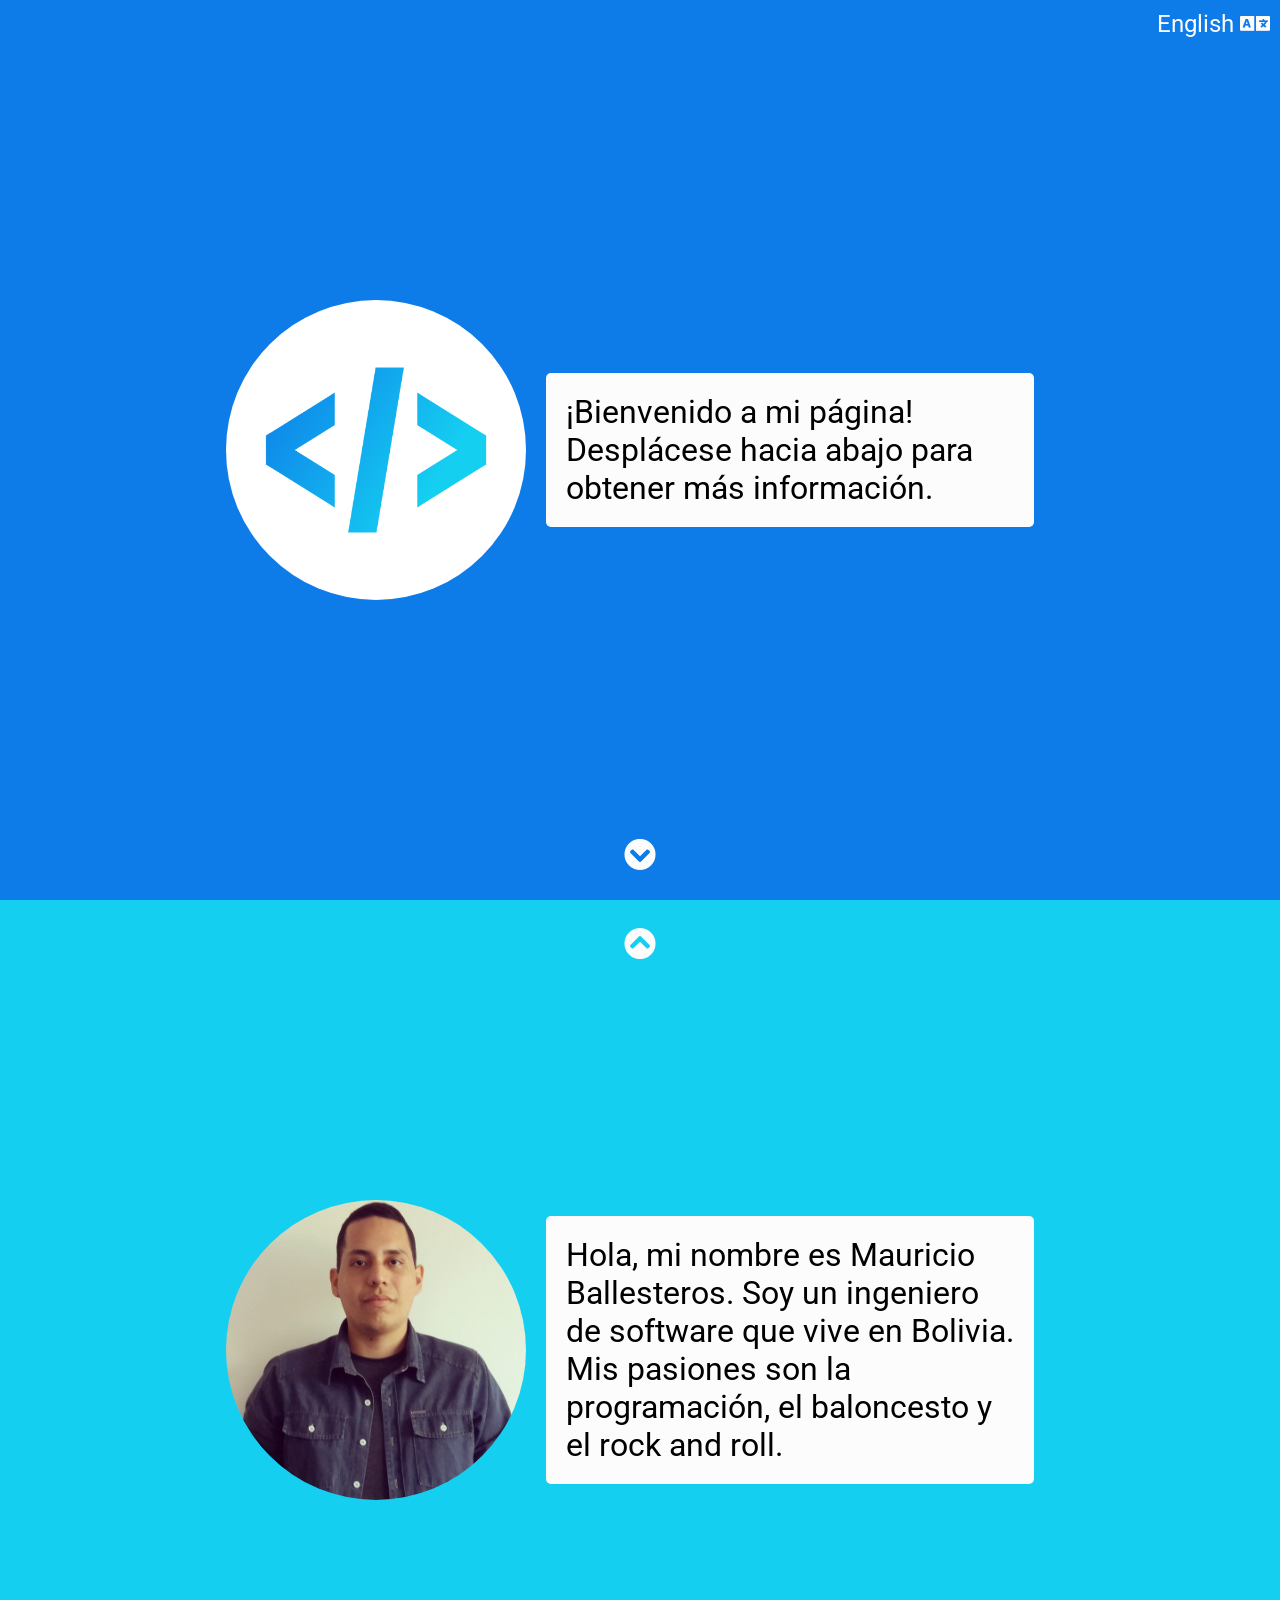
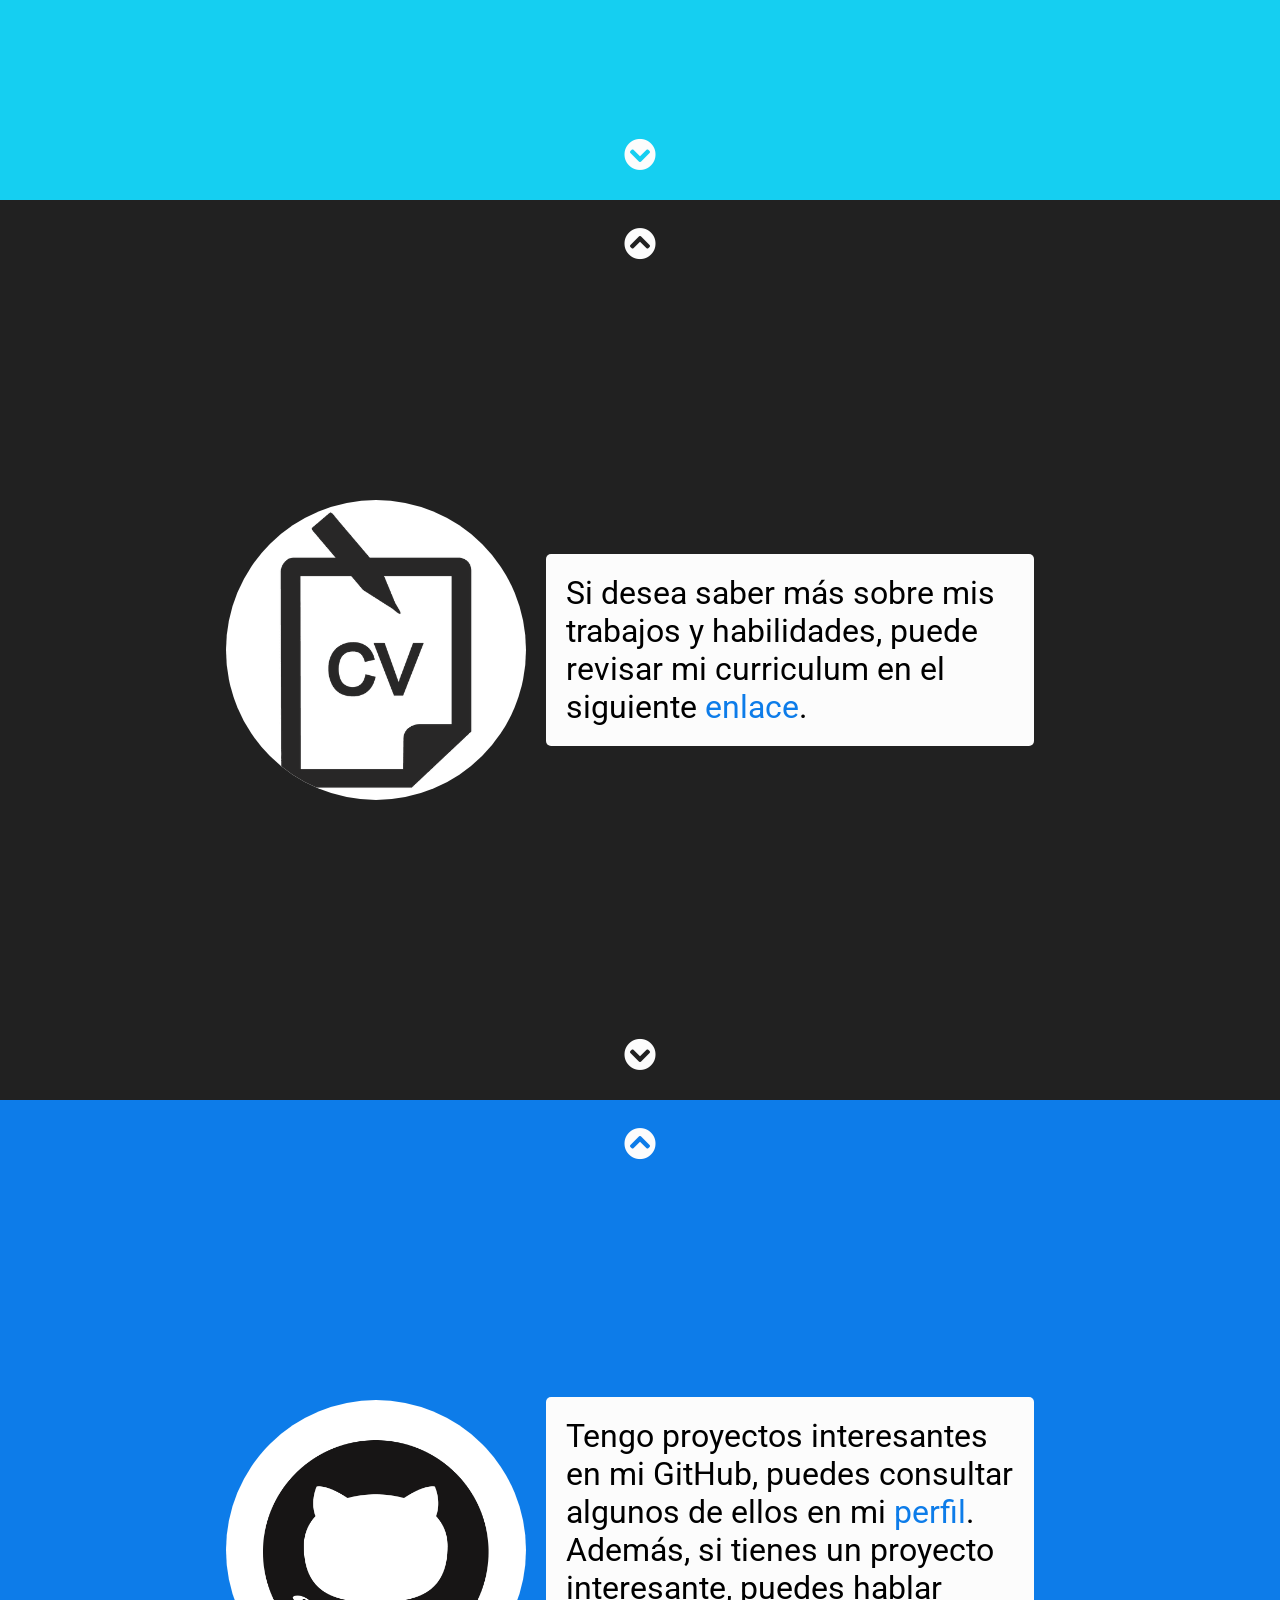
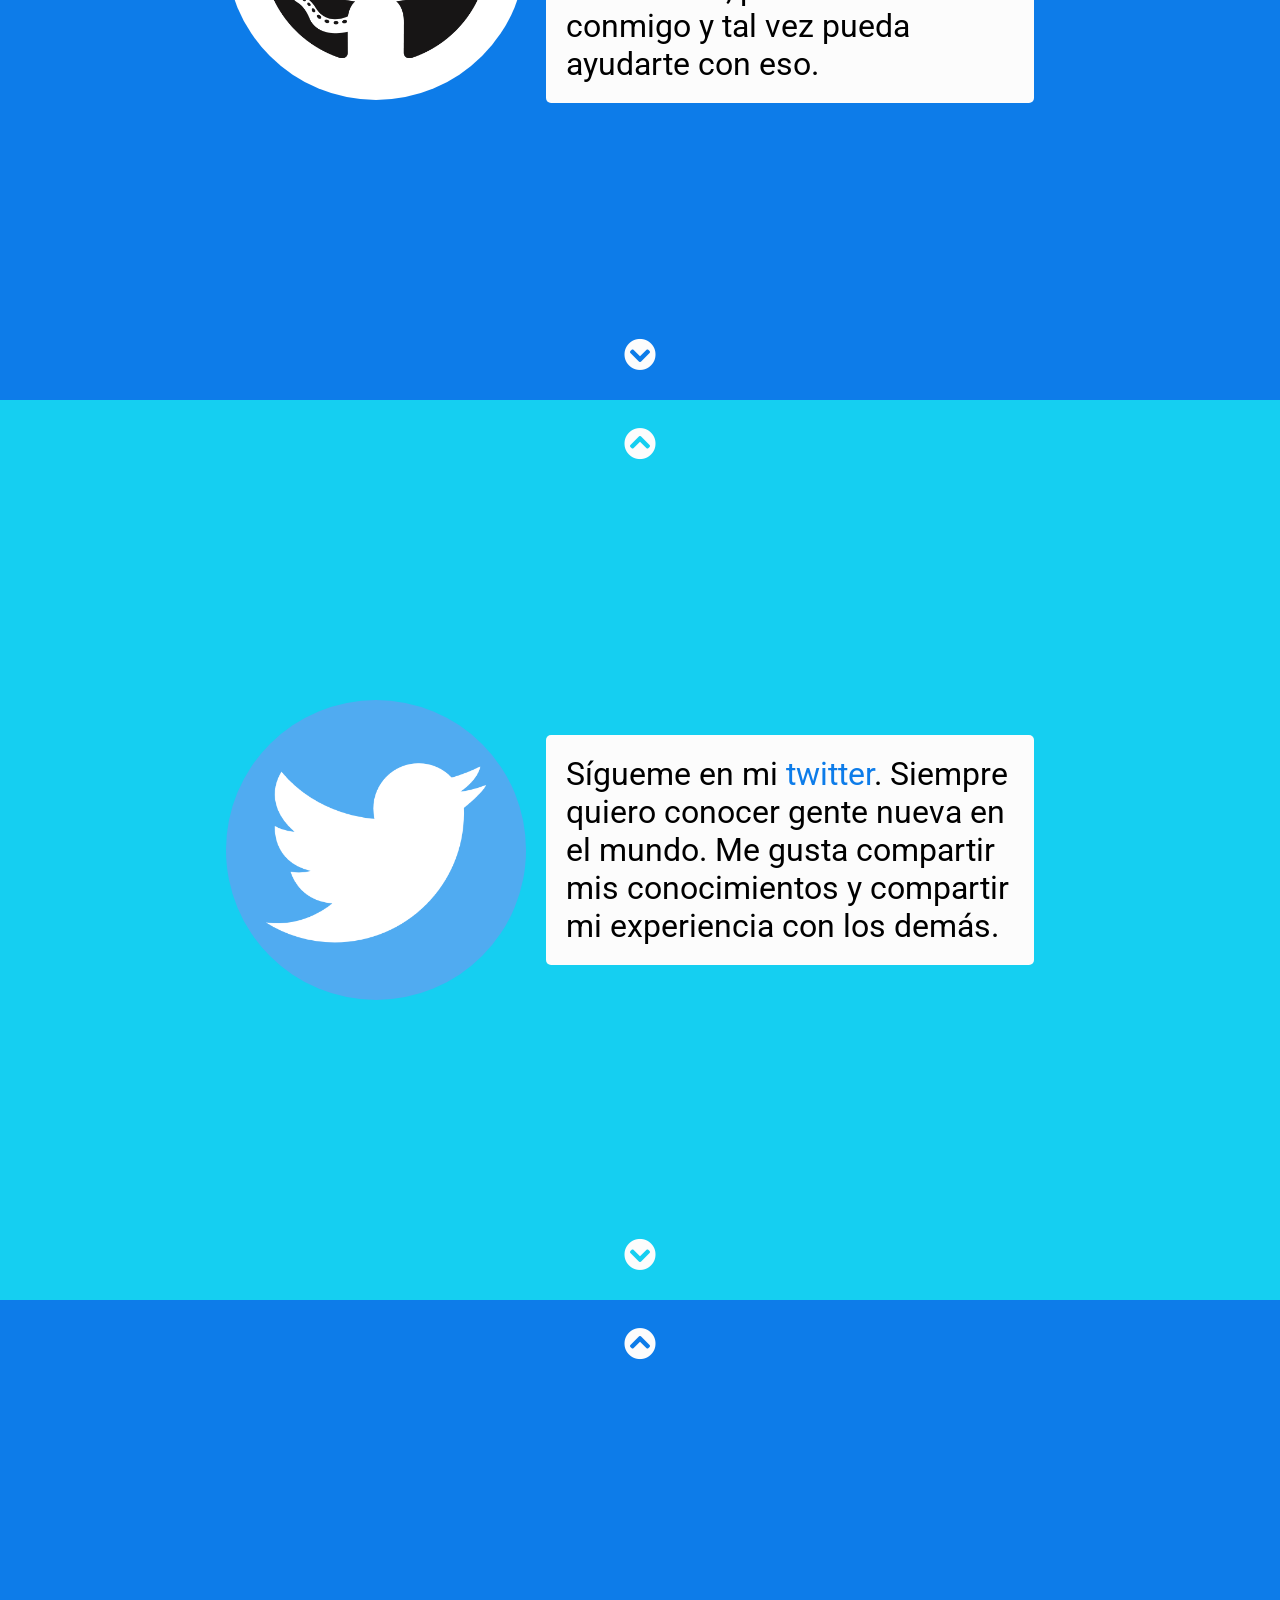
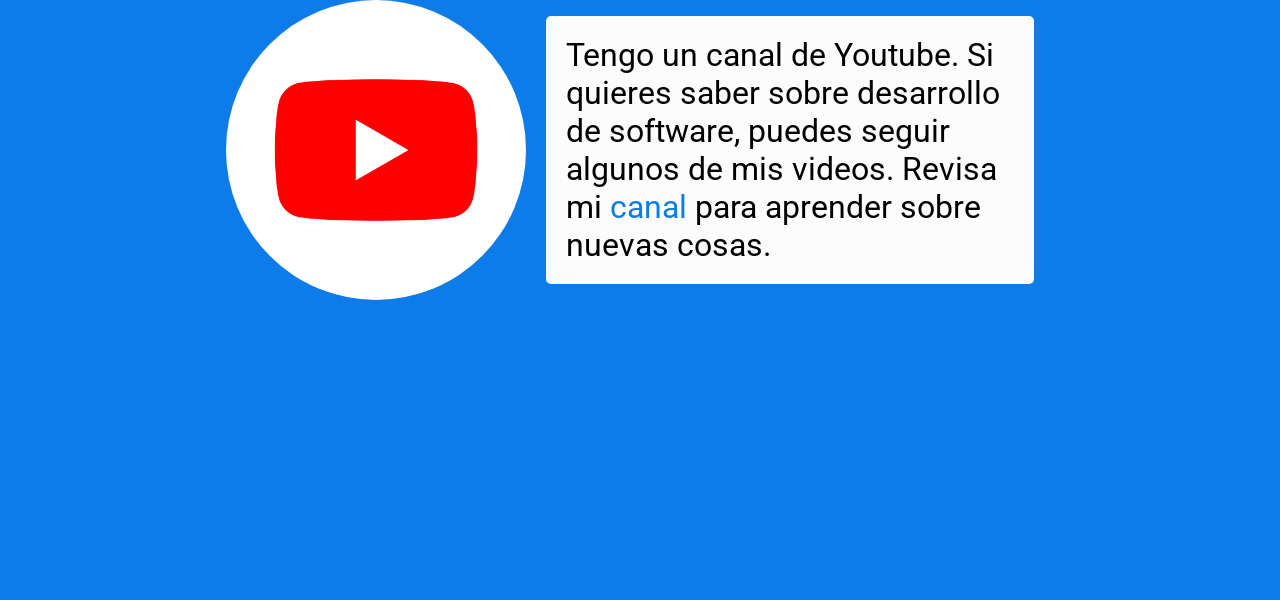
==== es.html @ e07f4682 "Add Translate" ====
<!DOCTYPE html>
<html lang="en">
  <head>
    <!-- Required meta tags -->
    <meta charset="utf-8" />
    <meta name="viewport" content="width=device-width, initial-scale=1" />

    <link rel="shortcut icon" href="favicon.ico" />

    <!-- Icons -->
    <link
      rel="stylesheet"
      href="https://cdnjs.cloudflare.com/ajax/libs/font-awesome/5.15.1/css/all.min.css"
    />

    <!-- Fonts -->
    <link
      href="http://fonts.googleapis.com/css?family=Roboto"
      rel="stylesheet"
      type="text/css"
    />

    <!-- Styles -->
    <link rel="stylesheet" href="styles.css" />

    <title>@mauriballes</title>
  </head>
  <body>
    <div class="language">
      <a href="/">English <i class="fas fa-language"></i></a>
    </div>
    <div class="container">
      <!-- Page 1 -->
      <div class="layout background-1" id="p1">
        <div class="content fill-margin-top">
          <img src="images/logo.png" class="rounded-image" alt="Logo" />
          <p class="text-message">
            ¡Bienvenido a mi página! Desplácese hacia abajo para obtener más
            información.
          </p>
        </div>
        <div class="arrow-down">
          <a href="#p2"><i class="fas fa-chevron-circle-down icon-size"></i></a>
        </div>
      </div>
      <!-- Page 2 -->
      <div class="layout background-2" id="p2">
        <div class="arrow-up">
          <a href="#p1"><i class="fas fa-chevron-circle-up icon-size"></i></a>
        </div>
        <div class="content">
          <img src="images/about.jpg" class="rounded-image" alt="Logo" />
          <p class="text-message">
            Hola, mi nombre es Mauricio Ballesteros. Soy un ingeniero de
            software que vive en Bolivia. Mis pasiones son la programación, el
            baloncesto y el rock and roll.
          </p>
        </div>
        <div class="arrow-down">
          <a href="#p3"><i class="fas fa-chevron-circle-down icon-size"></i></a>
        </div>
      </div>
      <!-- Page 3 -->
      <div class="layout background-3" id="p3">
        <div class="arrow-up">
          <a href="#p2"><i class="fas fa-chevron-circle-up icon-size"></i></a>
        </div>
        <div class="content">
          <img src="images/cv.png" class="rounded-image" alt="Logo" />
          <p class="text-message">
            Si desea saber más sobre mis trabajos y habilidades, puede revisar
            mi curriculum en el siguiente
            <a class="link" href="http://cv.mauriballes.com" target="_blank"
              >enlace</a
            >.
          </p>
        </div>
        <div class="arrow-down">
          <a href="#p4"><i class="fas fa-chevron-circle-down icon-size"></i></a>
        </div>
      </div>
      <!-- Page 4 -->
      <div class="layout background-1" id="p4">
        <div class="arrow-up">
          <a href="#p3"><i class="fas fa-chevron-circle-up icon-size"></i></a>
        </div>
        <div class="content">
          <img src="images/github.png" class="rounded-image" alt="Logo" />
          <p class="text-message">
            Tengo proyectos interesantes en mi GitHub, puedes consultar algunos
            de ellos en mi
            <a
              class="link"
              href="https://github.com/mauriballes"
              target="_blank"
              >perfil</a
            >. Además, si tienes un proyecto interesante, puedes hablar conmigo
            y tal vez pueda ayudarte con eso.
          </p>
        </div>
        <div class="arrow-down">
          <a href="#p5"><i class="fas fa-chevron-circle-down icon-size"></i></a>
        </div>
      </div>
      <!-- Page 5 -->
      <div class="layout background-2" id="p5">
        <div class="arrow-up">
          <a href="#p4"><i class="fas fa-chevron-circle-up icon-size"></i></a>
        </div>
        <div class="content">
          <img src="images/twitter.png" class="rounded-image" alt="Logo" />
          <p class="text-message">
            Sígueme en mi
            <a
              class="link"
              href="https://twitter.com/mauriballes"
              target="_blank"
              >twitter</a
            >. Siempre quiero conocer gente nueva en el mundo. Me gusta
            compartir mis conocimientos y compartir mi experiencia con los
            demás.
          </p>
        </div>
        <div class="arrow-down">
          <a href="#p6"><i class="fas fa-chevron-circle-down icon-size"></i></a>
        </div>
      </div>
      <!-- Page 6 -->
      <div class="layout background-1" id="p6">
        <div class="arrow-up">
          <a href="#p5"><i class="fas fa-chevron-circle-up icon-size"></i></a>
        </div>
        <div class="content fill-margin-bottom">
          <img src="images/youtube.png" class="rounded-image" alt="Logo" />
          <p class="text-message">
            Tengo un canal de Youtube. Si quieres saber sobre desarrollo de
            software, puedes seguir algunos de mis videos. Revisa mi
            <a
              class="link"
              href="https://www.youtube.com/channel/UCk23CTi6hzXg4H_iTuXcMEQ"
              target="_blank"
              >canal</a
            >
            para aprender sobre nuevas cosas.
          </p>
        </div>
      </div>
    </div>
  </body>
</html>
---- styles.css ----
/* body {
  background-image: linear-gradient(to bottom right, #0d7ce9, #15cff1);
  background-repeat: no-repeat;
  background-size: cover;
} */

html {
  scroll-behavior: smooth;
}

body {
  font-family: "Roboto";
  font-size: 32px;
}

html,
body {
  padding: 0;
  margin: 0;
}

a:link {
  color: #fcfcfc;
  text-decoration: none;
}

a:visited {
  color: #fcfcfc;
  text-decoration: none;
}

a:hover {
  color: #ddd;
  text-decoration: none;
}

a:active {
  color: #fcfcfc;
  text-decoration: none;
}

a.link:link {
  color: #0d7ce9;
}

a.link:visited {
  color: #0d7ce9;
}

a.link:hover {
  color: #15cff1;
}

a.link:active {
  color: #0d7ce9;
}

.layout {
  display: flex;
  flex-direction: column;
  width: 100%;
  height: 100vh;
}

.background-1 {
  background-color: #0d7ce9;
}

.background-2 {
  background-color: #15cff1;
}

.background-3 {
  background-color: #212121;
}

.fill-margin-top {
  margin-top: 10vh;
}

.fill-margin-bottom {
  margin-bottom: 10vh;
}

.content {
  display: flex;
  flex-direction: row;
  justify-content: center;
  align-items: center;
  height: 80vh;
}

.text-message {
  background-color: #fcfcfc;
  border-radius: 5px;
  padding: 20px;
  width: 35vw;
  margin: 20px;
}

.icon-size {
  font-size: 32px;
}

.arrow-down {
  display: flex;
  justify-content: center;
  align-items: center;
  height: 10vh;
}

.arrow-up {
  display: flex;
  justify-content: center;
  align-items: center;
  height: 10vh;
}

.rounded-image {
  border-radius: 50%;
  border-color: #212121;
  background-color: white;
  height: 300px;
}

.language {
  font-size: 24px;
  position: fixed;
  top: 10px;
  right: 10px;
}

@media screen and (max-width: 768px) {
  body {
    font-size: 24px;
  }

  .text-message {
    width: 65vw;
  }

  .content {
    flex-direction: column;
  }

  .rounded-image {
    height: 200px;
  }
}
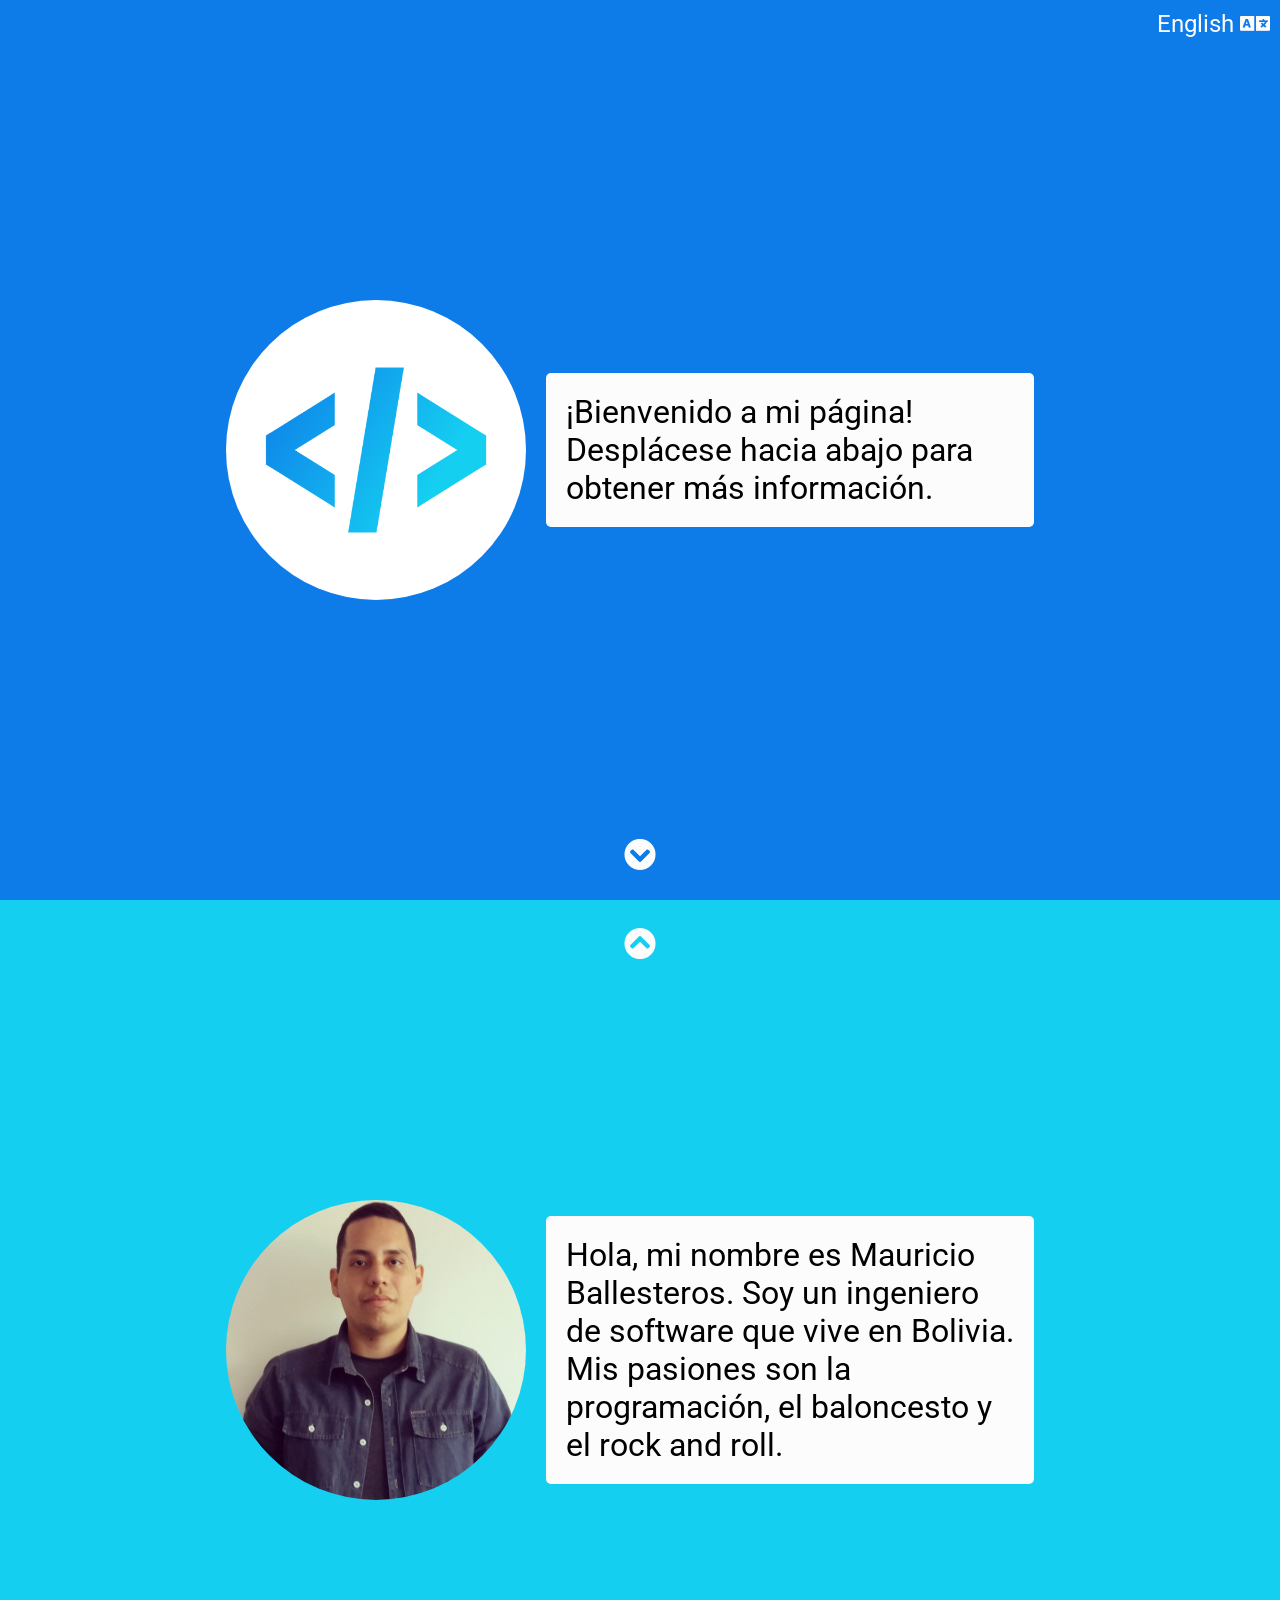
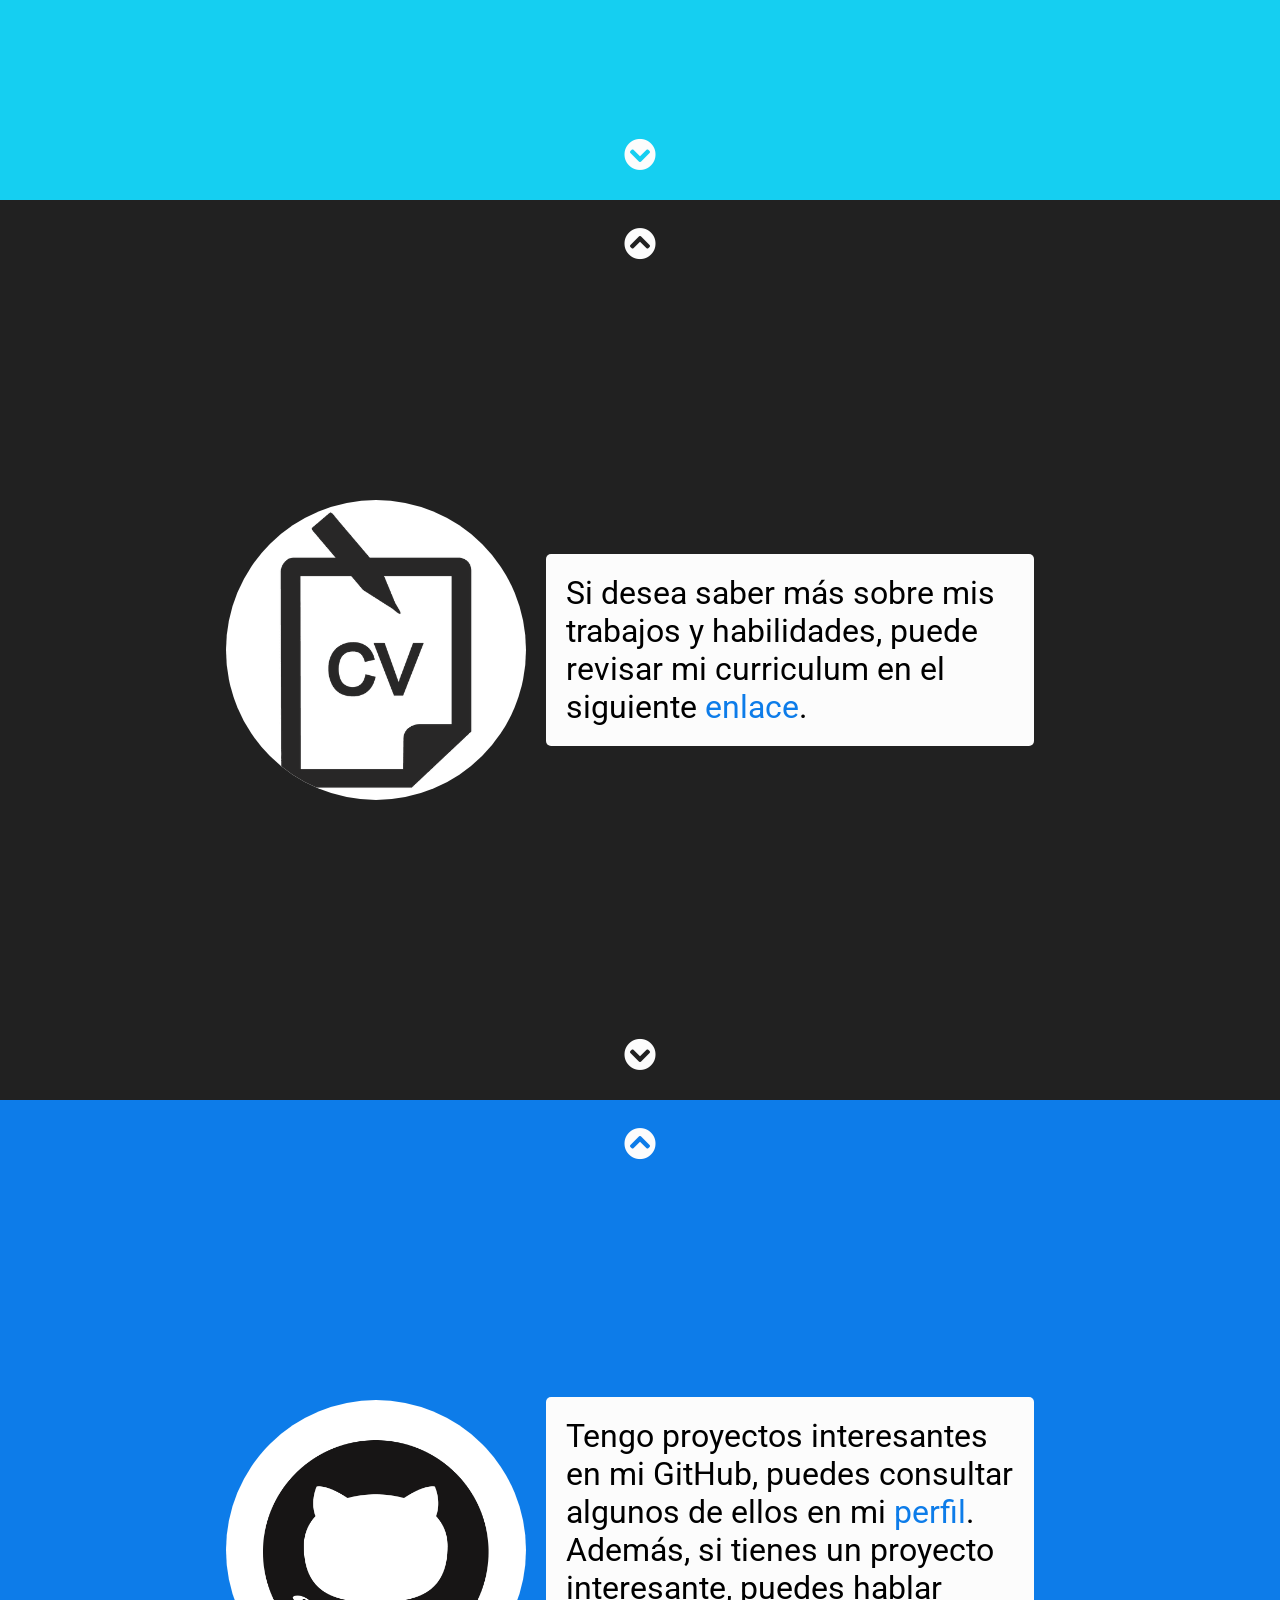
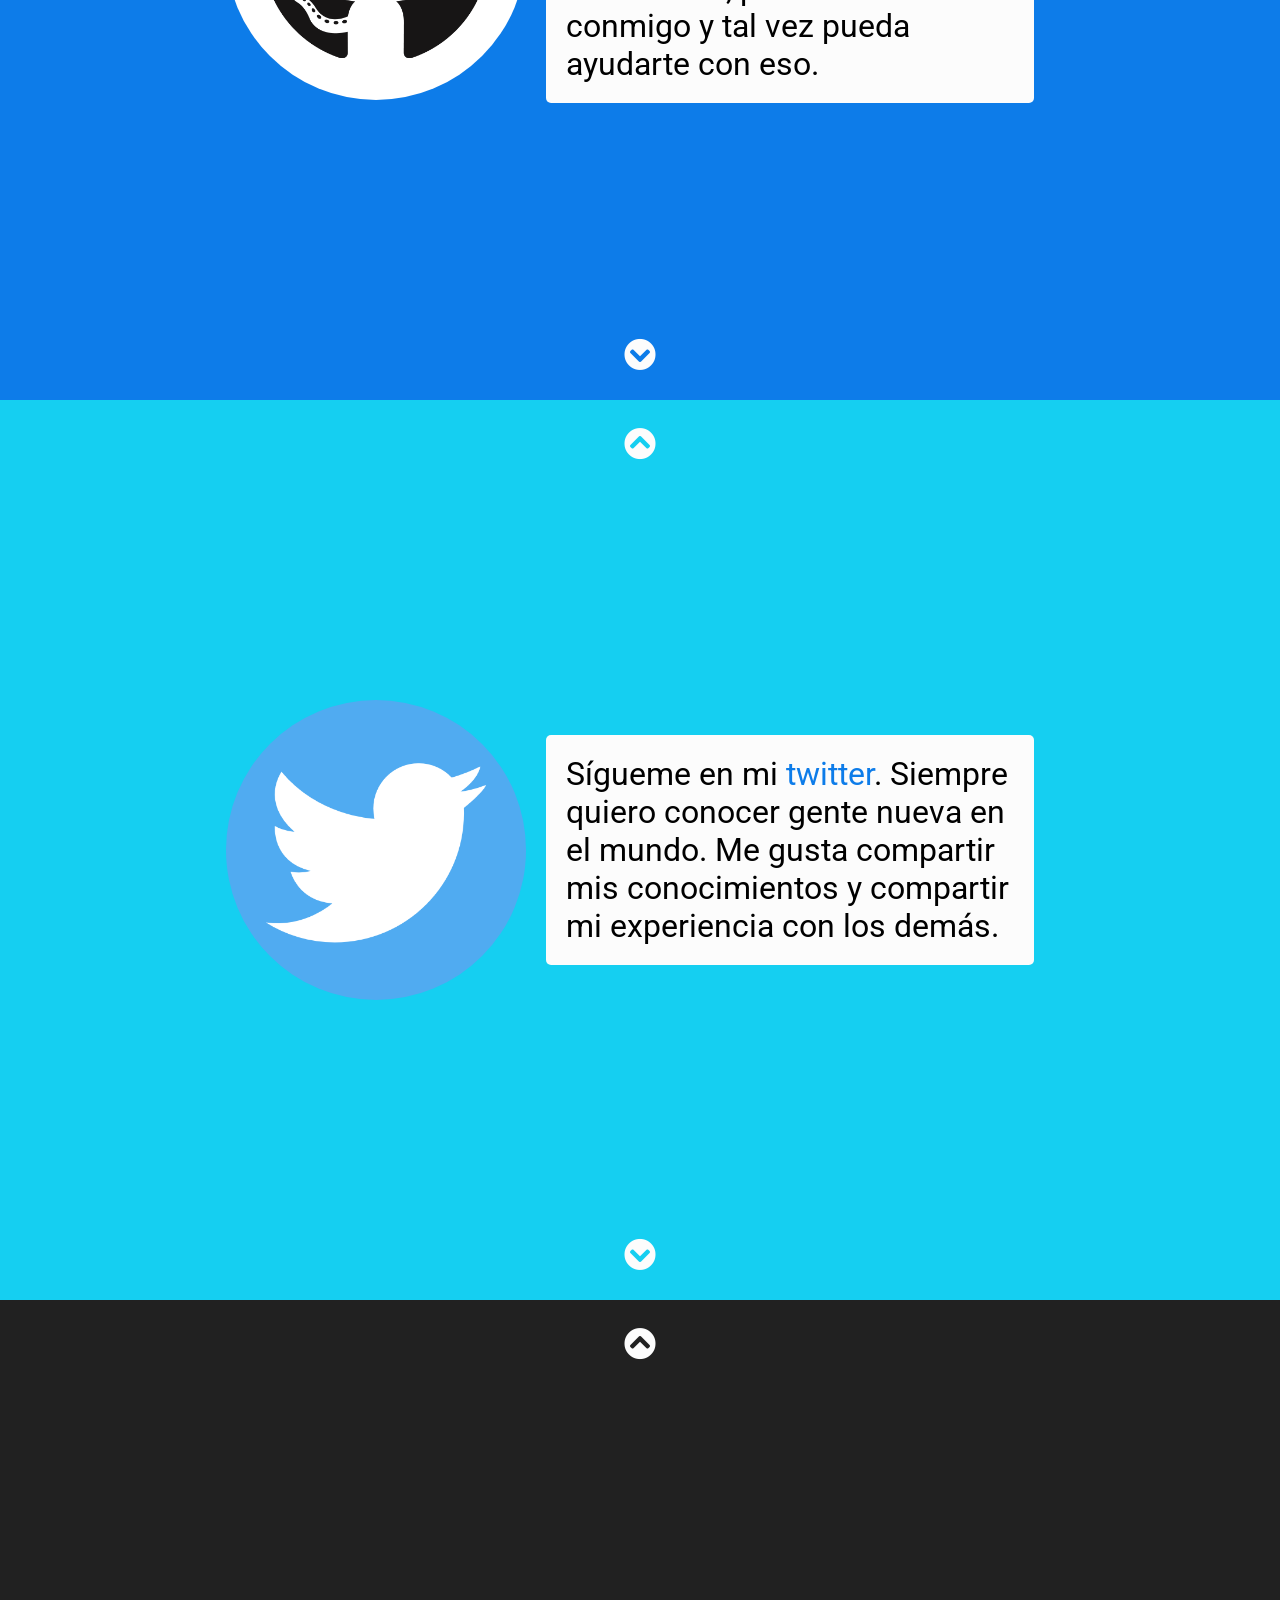
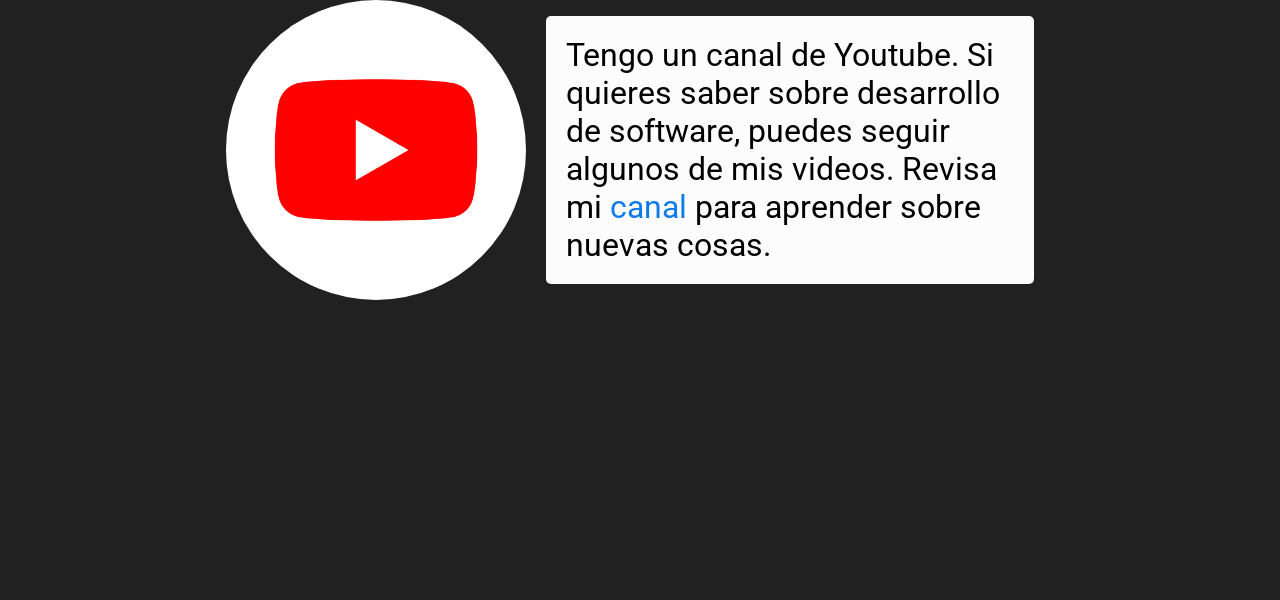
==== commit 7e9f914c: "Fix Color" ====
--- a/es.html
+++ b/es.html
@@ -15,9 +15,8 @@
 
     <!-- Fonts -->
     <link
-      href="http://fonts.googleapis.com/css?family=Roboto"
+      href="https://fonts.googleapis.com/css?family=Roboto"
       rel="stylesheet"
-      type="text/css"
     />
 
     <!-- Styles -->
@@ -85,7 +84,7 @@
           <a href="#p3"><i class="fas fa-chevron-circle-up icon-size"></i></a>
         </div>
         <div class="content">
-          <img src="images/github.png" class="rounded-image" alt="Logo" />
+          <img src="images/git.png" class="rounded-image" alt="Logo" />
           <p class="text-message">
             Tengo proyectos interesantes en mi GitHub, puedes consultar algunos
             de ellos en mi
@@ -126,7 +125,7 @@
         </div>
       </div>
       <!-- Page 6 -->
-      <div class="layout background-1" id="p6">
+      <div class="layout background-3" id="p6">
         <div class="arrow-up">
           <a href="#p5"><i class="fas fa-chevron-circle-up icon-size"></i></a>
         </div>
